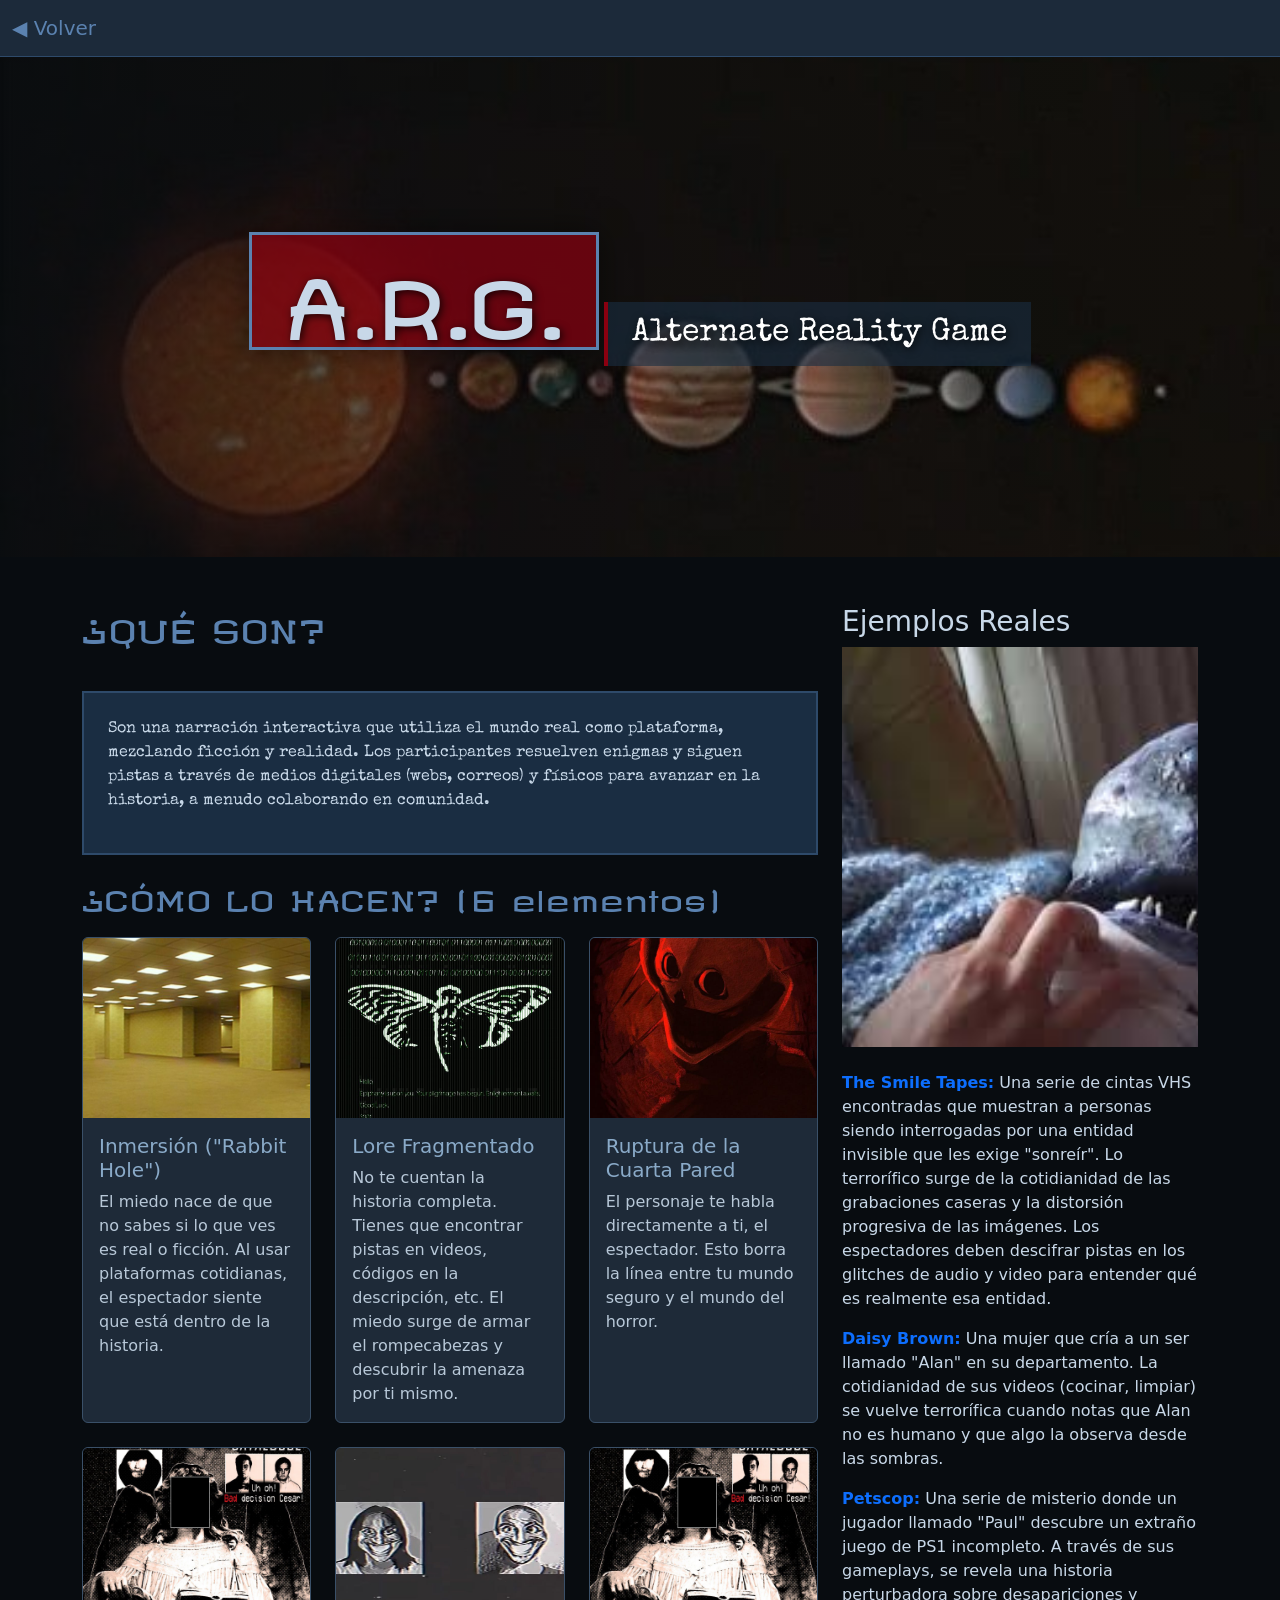
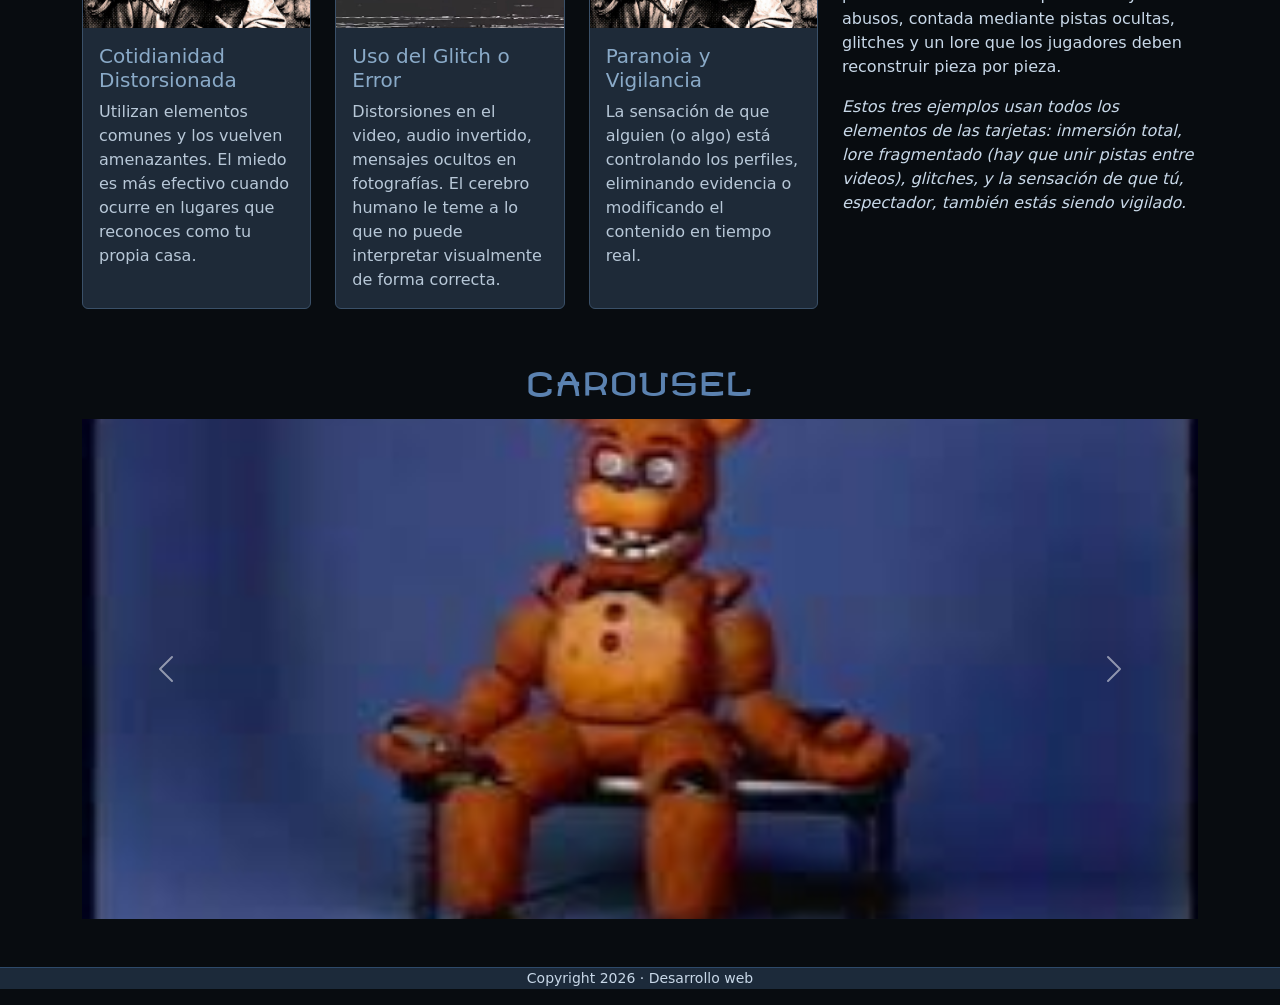
==== pages/arg.html @ 83c11505 "sdfJVKBHVK" ====
<!DOCTYPE html>
<html lang="es">

<head>
    <meta charset="UTF-8">
    <meta name="viewport" content="width=device-width, initial-scale=1.0">
    <title>PaginaExpliacativa</title>

    <!-- Google Fonts (las mismas) -->
    <link rel="preconnect" href="https://fonts.googleapis.com">
    <link rel="preconnect" href="https://fonts.gstatic.com" crossorigin>
    <link
        href="https://fonts.googleapis.com/css2?family=Libre+Barcode+39+Extended&family=Revalia&family=Special+Elite&display=swap"
        rel="stylesheet">

    <!-- Bootstrap -->
    <link href="https://cdn.jsdelivr.net/npm/bootstrap@5.3.8/dist/css/bootstrap.min.css" rel="stylesheet">

    <!-- TU CSS ORIGINAL (unificado) -->
    <link rel="stylesheet" href="../../static/css/styles.css">

    <style>
        /* ====================================================================
           AJUSTES ADICIONALES SOLO PARA TAMAÑO DE TARJETAS Y RESPONSIVIDAD
           ==================================================================== */
        @media (max-width: 768px) {
            #mainCarousel .carousel-item img {
                height: 350px !important;
            }
        }

        @media (max-width: 576px) {
            #mainCarousel .carousel-item img {
                height: 250px !important;
            }
        }

        /* Altura fija para las cards y su contenido */
        .card {
            height: 100%;
            display: flex;
            flex-direction: column;
        }

        .card-body {
            flex: 1;
            display: flex;
            flex-direction: column;
        }

        .card-text {
            flex: 1;
            margin-bottom: 1rem;
        }

        /* Para que las imágenes tengan todas la misma altura */
        .card-img-top {
            height: 180px;
            object-fit: cover;
            width: 100%;
        }

        /* Ajuste para móviles muy pequeños */
        @media (max-width: 576px) {
            .hero h1 {
                font-size: 2.5rem;
            }

            .btn-cta {
                font-size: 1.2rem;
                padding: 0.8rem 2rem;
            }
        }

        /* ====================================================================
           NUEVOS ESTILOS PARA EL HERO (texto sobre imagen a ancho completo)
           ==================================================================== */
        .hero-fullwidth {
            position: relative;
            width: 100%;
            height: 500px;
            /* Altura fija para el hero */
            overflow: hidden;
            margin-bottom: 2rem;
        }

        .hero-fullwidth img {
            position: absolute;
            top: 0;
            left: 0;
            width: 100%;
            height: 100%;
            object-fit: cover;
            /* La imagen cubre todo el espacio sin deformarse */
            z-index: 1;
        }

        .hero-overlay {
            position: absolute;
            top: 0;
            left: 0;
            width: 100%;
            height: 100%;
            background: linear-gradient(to right, rgba(8, 12, 16, 0.8) 0%, rgba(8, 12, 16, 0.4) 50%, rgba(8, 12, 16, 0.2) 100%);
            z-index: 2;
        }

        .hero-content {
            position: absolute;
            top: 50%;
            left: 50%;
            transform: translate(-50%, -50%);
            z-index: 3;
            text-align: center;
            width: 80%;
            max-width: 800px;
            color: white;
            text-shadow: 2px 2px 8px rgba(0, 0, 0, 0.8);
        }

        .hero-content h1 {
            font-family: 'Revalia', sans-serif;
            font-size: 5rem;
            color: var(--color6);
            background-color: rgba(139, 0, 16, 0.7);
            display: inline-block;
            padding: 0.5rem 2rem;
            margin-bottom: 1rem;
            border: 3px solid var(--color2);
            box-shadow: 0 0 30px rgba(0, 0, 0, 0.5);
        }

        .hero-content p {
            font-family: 'Special Elite', cursive;
            font-size: 2rem;
            background-color: rgba(26, 45, 66, 0.6);
            display: inline-block;
            padding: 0.5rem 1.5rem;
            border-left: 4px solid var(--color1);
        }

        @media (max-width: 768px) {
            .hero-fullwidth {
                height: 400px;
            }

            .hero-content h1 {
                font-size: 3.5rem;
            }

            .hero-content p {
                font-size: 1.5rem;
            }
        }

        @media (max-width: 576px) {
            .hero-fullwidth {
                height: 300px;
            }

            .hero-content h1 {
                font-size: 2.5rem;
                padding: 0.3rem 1rem;
            }

            .hero-content p {
                font-size: 1.2rem;
            }
        }
    </style>
</head>

<body>

    <!-- ── NAVBAR (INTACTO, NO MODIFICADO) ───────────────────── -->
    <nav class="navbar navbar-expand-lg">
        <div class="container-fluid">
            <a class="navbar-brand" href="../index.html">◀ Volver</a>
            <!-- Nota: mantienes tu navbar original sin cambios -->
        </div>
    </nav>

    <!-- ── NUEVO HERO: TEXTO SOBRE IMAGEN A ANCHO COMPLETO ───────── -->
    <div class="hero-fullwidth">
        <img src="../static/images/gemini.jpg" alt="hero">
        <div class="hero-overlay"></div>
        <div class="hero-content">
            <h1>A.R.G.</h1>
            <p class="special-text">Alternate Reality Game</p>
        </div>
    </div>

    <!-- ── FOLD (separador visual) ───────────────────────────────── -->
    <div class="fold"></div>

    <!-- ── MAIN CONTENT + SIDEBAR ───────────────────────────────── -->
    <div class="container my-5">
        <div class="row">
            <!-- CONTENIDO PRINCIPAL -->
            <div class="col-lg-8">
                <!-- page title -->
                <h2 class="rel-text" style="color: var(--color2);">¿QUÉ SON?</h2>

                <!-- TEXTO EXPLICATIVO -->
                <div class="mt-5 p-4 mb-4" style="background-color: var(--color5); border: 2px solid var(--color4);">
                    <p class="special-text">
                        Son una narración interactiva que utiliza el mundo real como plataforma, mezclando ficción y
                        realidad. Los participantes
                        resuelven enigmas y siguen pistas a través de medios digitales (webs, correos) y físicos
                        para avanzar en la historia, a menudo colaborando en comunidad.
                    </p>
                </div>

                <h3 class="rel-text mb-4" style="color: var(--color2);">¿CÓMO LO HACEN? (6 elementos)</h3>

                <!-- TARJETAS - 6 elementos con igual altura y responsivas -->
                <div class="row g-4">
                    <!-- carta 1: Inmersión -->
                    <div class="col-md-6 col-lg-4">
                        <div class="card">
                            <img src="../static/images/back.jpg" class="card-img-top" alt="Inmersión">
                            <div class="card-body">
                                <h5 class="card-title">Inmersión ("Rabbit Hole")</h5>
                                <p class="card-text">El miedo nace de que no sabes si lo que ves es real o ficción. Al
                                    usar plataformas cotidianas, el espectador siente que está dentro de la historia.
                                </p>
                            </div>
                        </div>
                    </div>
                    <!-- carta 2: Lore Fragmentado -->
                    <div class="col-md-6 col-lg-4">
                        <div class="card">
                            <img src="../static/images/cicada.jfif" class="card-img-top" alt="Lore Fragmentado">
                            <div class="card-body">
                                <h5 class="card-title">Lore Fragmentado</h5>
                                <p class="card-text">No te cuentan la historia completa. Tienes que encontrar pistas en
                                    videos, códigos en la descripción, etc. El miedo surge de armar el rompecabezas y
                                    descubrir la amenaza por ti mismo.</p>
                            </div>
                        </div>
                    </div>
                    <!-- carta 3: Ruptura Cuarta Pared -->
                    <div class="col-md-6 col-lg-4">
                        <div class="card">
                            <img src="../static/images/boiled.jpg" class="card-img-top" alt="Cuarta Pared">
                            <div class="card-body">
                                <h5 class="card-title">Ruptura de la Cuarta Pared</h5>
                                <p class="card-text">El personaje te habla directamente a ti, el espectador. Esto borra
                                    la línea entre tu mundo seguro y el mundo del horror.</p>
                            </div>
                        </div>
                    </div>
                    <!-- carta 4: Cotidianidad Distorsionada -->
                    <div class="col-md-6 col-lg-4">
                        <div class="card">
                            <img src="../static/images/mandela.jpg" class="card-img-top" alt="Cotidianidad">
                            <div class="card-body">
                                <h5 class="card-title">Cotidianidad Distorsionada</h5>
                                <p class="card-text">Utilizan elementos comunes y los vuelven amenazantes. El miedo es
                                    más efectivo cuando ocurre en lugares que reconoces como tu propia casa.</p>
                            </div>
                        </div>
                    </div>
                    <!-- carta 5: Glitch / Error -->
                    <div class="col-md-6 col-lg-4">
                        <div class="card">
                            <img src="../static/images/smile.jpg" class="card-img-top" alt="Glitch">
                            <div class="card-body">
                                <h5 class="card-title">Uso del Glitch o Error</h5>
                                <p class="card-text">Distorsiones en el video, audio invertido, mensajes ocultos en
                                    fotografías. El cerebro humano le teme a lo que no puede interpretar visualmente de
                                    forma correcta.</p>
                            </div>
                        </div>
                    </div>
                    <!-- carta 6: Paranoia y Vigilancia -->
                    <div class="col-md-6 col-lg-4">
                        <div class="card">
                            <img src="../static/images/mandela.jpg" class="card-img-top" alt="Paranoia">
                            <div class="card-body">
                                <h5 class="card-title">Paranoia y Vigilancia</h5>
                                <p class="card-text">La sensación de que alguien (o algo) está controlando los perfiles,
                                    eliminando evidencia o modificando el contenido en tiempo real.</p>
                            </div>
                        </div>
                    </div>
                </div>
            </div>

            <!-- SIDEBAR (con ejemplos reales de ARGs) -->
            <div class="col-lg-4 mt-5 mt-lg-0">
                <div class="sidebar">
                    <h3>Ejemplos Reales</h3>
                    <!-- SLIDER (mini carrusel) -->
                    <div id="sidebarSlider" class="carousel slide" data-bs-ride="carousel">
                        <div class="carousel-inner">
                            <div class="carousel-item active">
                                <img src="../static/images/alan.jfif" class="d-block w-100" alt="Daisy_brown">
                            </div>
                            <div class="carousel-item">
                                <img src="../static/images/him.jpg" class="d-block w-100" alt="YouKnowHim_smile">
                            </div>
                            <div class="carousel-item">
                                <img src="../static/images/petsc.jfif" class="d-block w-100" alt="Petscop">
                            </div>
                        </div>
                    </div>

                    <!-- TEXTO DEL SIDEBAR (RELLENADO con ejemplos reales) -->
                    <div class="mt-4">
                        <p><strong class="text-primary">The Smile Tapes:</strong> Una serie de cintas VHS encontradas
                            que
                            muestran a personas siendo interrogadas por una entidad invisible que les exige "sonreír".
                            Lo terrorífico surge de la cotidianidad de las grabaciones caseras y la distorsión
                            progresiva de las imágenes. Los espectadores deben descifrar pistas en los glitches de audio
                            y video para entender qué es realmente esa entidad.</p>

                        <p><strong class="text-primary">Daisy Brown:</strong> Una mujer que cría a un ser llamado "Alan"
                            en su departamento. La cotidianidad de sus videos (cocinar, limpiar) se vuelve terrorífica
                            cuando notas que Alan no es humano y que algo la observa desde las sombras.</p>

                        <p><strong class="text-primary">Petscop:</strong> Una serie de misterio donde un jugador llamado
                            "Paul" descubre un
                            extraño juego de PS1 incompleto. A través de sus gameplays, se revela una historia
                            perturbadora sobre desapariciones y abusos, contada mediante pistas ocultas, glitches y un
                            lore que los jugadores deben reconstruir pieza por pieza.</p>

                        <p><em>Estos tres ejemplos usan todos los elementos de las tarjetas: inmersión total, lore
                                fragmentado (hay que unir pistas entre videos), glitches, y la sensación de que tú,
                                espectador, también estás siendo vigilado.</em></p>
                    </div>
                </div>
            </div>
        </div>
    </div>

    <div class="container my-5">
        <h2 class="rel-text text-center mb-4" style="color: var(--color2);">CAROUSEL</h2>
        <div id="mainCarousel" class="carousel slide carousel-fade" data-bs-ride="carousel">
            <div class="carousel-inner">
                <div class="carousel-item active">
                    <img src="../static/images/fredy.jfif" class="d-block w-100" alt="carrusel1"
                        style="height: 500px; object-fit: cover;">
                </div>
                <div class="carousel-item">
                    <img src="../static/images/people.jfif" class="d-block w-100" alt="carrusel2"
                        style="height: 500px; object-fit: cover;">
                </div>
                <div class="carousel-item">
                    <img src="../static/images/vita.jfif" class="d-block w-100" alt="carrusel3"
                        style="height: 500px; object-fit: cover;">
                </div>
            </div>
            <button class="carousel-control-prev" type="button" data-bs-target="#mainCarousel" data-bs-slide="prev">
                <span class="carousel-control-prev-icon" aria-hidden="true"></span>
                <span class="visually-hidden">Anterior</span>
            </button>
            <button class="carousel-control-next" type="button" data-bs-target="#mainCarousel" data-bs-slide="next">
                <span class="carousel-control-next-icon" aria-hidden="true"></span>
                <span class="visually-hidden">Siguiente</span>
            </button>
        </div>
    </div>

    <footer>
        <div class="text-center">
            <p class="small">Copyright 2026 · Desarrollo web</p>
        </div>
    </footer>

    <!-- Bootstrap JS -->
    <script src="https://cdn.jsdelivr.net/npm/bootstrap@5.3.8/dist/js/bootstrap.bundle.min.js"></script>
</body>

</html>
---- static/css/styles.css ----
/* ====================================================================
   GEMINI HOME ENTERTAINMENT — ESTILOS PRINCIPALES
   ==================================================================== */

/* ── VARIABLES GLOBALES ────────────────────────────────── */
:root {
    --color1: #8b0010;        /* rojo sangre */
    --color2: #5b82b0;        /* azul acero */
    --color3: #080c10;        /* negro azulado */
    --color4: #2e4a6a;        /* azul pizarra */
    --color5: #1a2d42;        /* azul marino */
    --color6: #c8d8e8;        /* azul hielo */
    --iris-orange: #c85a00;   
    --iris-dark: #7a3200;     
}

/* ── BASE ───────────────────────────────────────────────── */
html, body {
    background-color: #080c10 !important;
    margin: 0;
    min-height: 100vh;
    color: var(--color6);
}

/* ── TIPOGRAFÍA ─────────────────────────────────────────── */
.barra-text {
    font-family: "Libre Barcode 39 Extended", system-ui;
    color: #8b0010;
    font-size: 1.2rem;
}

.special-text {
    font-family: "Special Elite", system-ui;
}

.rel-text {
    font-family: "Revalia", sans-serif;
    letter-spacing: 0.05em;
}

/* ── NAVBAR ─────────────────────────────────────────────── */
.navbar {
    background-color: #1c2a3a;
    border-bottom: 1px solid #2e4a6a;
}

.navbar-brand {
    color: var(--color2) !important;
}

.nav-link {
    color: var(--color6) !important;
    transition: color 0.3s;
}

.nav-link:hover {
    color: var(--color2) !important;
}

.nav-link:last-child {
    color: var(--color1) !important;
}

/* ── HEADER ─────────────────────────────────────────────── */
header {
    position: relative;
    overflow: hidden;
    min-height: 340px;
    background-color: var(--color3);
}

header::after {
    content: '';
    position: absolute;
    inset: 0;
    background: linear-gradient(to right,
            transparent 0%,
            transparent 45%,
            rgba(5, 5, 10, 0.82) 100%);
    pointer-events: none;
    z-index: 1;
}

.header-content {
    position: relative;
    z-index: 2;
}

.header-content h1 {
    color: var(--color6);
    background-color: var(--color1);
    display: inline-block;
    padding: 0 15px;
    margin-bottom: 10px;
}

.header-content span {
    color: var(--color2);
    background-color: rgba(8, 12, 16, 0.7);
    display: inline-block;
    padding: 5px 10px;
}

/* ── OJO ────────────────────────────────────────────────── */
.iris-container {
    position: absolute;
    top: 50%;
    right: 30px;
    transform: translateY(-50%);
    width: 500px;
    height: 500px;
    z-index: 0;
    pointer-events: none;
}

.iris-outer-ring {
    position: absolute;
    inset: 0;
    border-radius: 50%;
    background: radial-gradient(circle at 38% 32%,
            #ffcc44 0%, #ff7a00 18%, #d44000 42%, 
            #7a2200 70%, #3a0e00 88%, #1a0400 100%);
    box-shadow: 0 0 0 5px var(--iris-orange),
                0 0 50px rgba(210, 80, 0, 0.45),
                0 0 100px rgba(180, 60, 0, 0.2);
}

.iris-sclera {
    position: absolute;
    inset: 16%;
    border-radius: 50%;
    background: radial-gradient(circle at center,
            #0a0500 0%, #020100 60%, #000000 100%);
}

.iris-ball {
    position: absolute;
    width: 46%;
    height: 46%;
    border-radius: 50%;
    top: 50%;
    left: 50%;
    transform: translate(-50%, -50%);
    z-index: 2;
    transition: transform 0.07s ease-out;
    background: radial-gradient(circle at 35% 32%,
            #ffe066 0%, #ffaa22 22%, #e06000 50%, 
            #aa3800 78%, #5a1800 100%);
    box-shadow: 0 0 0 3px rgba(100, 40, 0, 0.5),
                0 0 20px rgba(230, 100, 0, 0.5),
                0 0 45px rgba(200, 70, 0, 0.25);
}

.iris-vignette {
    position: absolute;
    inset: 0;
    border-radius: 50%;
    background: linear-gradient(to right,
            rgba(0, 0, 0, 0.92) 0%,
            rgba(0, 0, 0, 0.55) 28%,
            rgba(0, 0, 0, 0.15) 58%,
            transparent 100%);
    z-index: 3;
    pointer-events: none;
}

/* ── TARJETAS ───────────────────────────────────────────── */
.card {
    background-color: #1e2a38 !important;
    border: 1px solid #3a5068 !important;
}

.card-title {
    color: #8aaac8 !important;
}

.card-text {
    color: #b8c8d8 !important;
}

.card-img-top {
    height: 200px;
    object-fit: cover;
}

/* ── SLIDESHOW ──────────────────────────────────────────── */
.card-slideshow {
    background-color: #1e2a38;
}

.slideshow-wrap {
    position: relative;
    overflow: hidden;
    height: 200px;
}

.slideshow-wrap img {
    position: absolute;
    inset: 0;
    width: 100%;
    height: 100%;
    object-fit: cover;
    opacity: 0;
    transition: none;  /* Sin transición suave */
}

.slideshow-wrap img.slide-active {
    opacity: 1;
}

/* ── TÍTULO DEL HEADER (FLASHES) ───────────────────────── */
#headerTitle {
    transition: all 0.2s ease;
    display: inline-block;
}

#headerTitle.flash-mode {
    color: #ffffff !important;
    background-color: #8b0010 !important;
    font-family: "Libre Barcode 39 Extended", system-ui !important;
    font-size: 2.2rem !important;
    letter-spacing: 4px !important;
    text-transform: uppercase !important;
    text-shadow: 0 0 15px rgba(255, 255, 255, 0.7) !important;
    transform: scale(1.05);
    border: 2px solid #ffffff;
    padding-left: 15px !important;
    padding-right: 15px !important;
}

@keyframes headerFlashPanic {
    0% { opacity: 1; }
    50% { opacity: 0.2; }
    100% { opacity: 1; }
}

#headerTitle.panic-flash {
    animation: headerFlashPanic 0.1s infinite !important;
    color: #000000 !important;
    background-color: #ffffff !important;
    border-color: #8b0010 !important;
}

/* ── SECCIONES ESPECIALES ──────────────────────────────── */
.cabañas-section, .juego-section {
    background-color: #2a1f18;
    border-top: 1px solid #7a5a3a;
    border-bottom: 1px solid #7a5a3a;
}

.cabañas-section h4, .juego-section h4 {
    color: #c8a878;
}

.cabañas-section p, .juego-section p {
    color: #c0b09a;
}

/* ── CARRUSEL BOOTSTRAP ─────────────────────────────────── */
.carousel-item img {
    height: 400px;
    object-fit: cover;
}

/* ── VIDEO ──────────────────────────────────────────────── */
video {
    border-radius: 15px;
    box-shadow: 0 8px 25px rgba(0, 0, 0, 0.3);
}

/* ── FOOTER ─────────────────────────────────────────────── */
footer {
    background-color: #1c2a3a;
    border-top: 1px solid #2e4a6a;
}

footer p {
    font-size: 0.8rem;
    color: #c8d8e8;
}

footer a {
    color: var(--color2);
    text-decoration: none;
}

footer a:hover {
    text-decoration: underline;
}
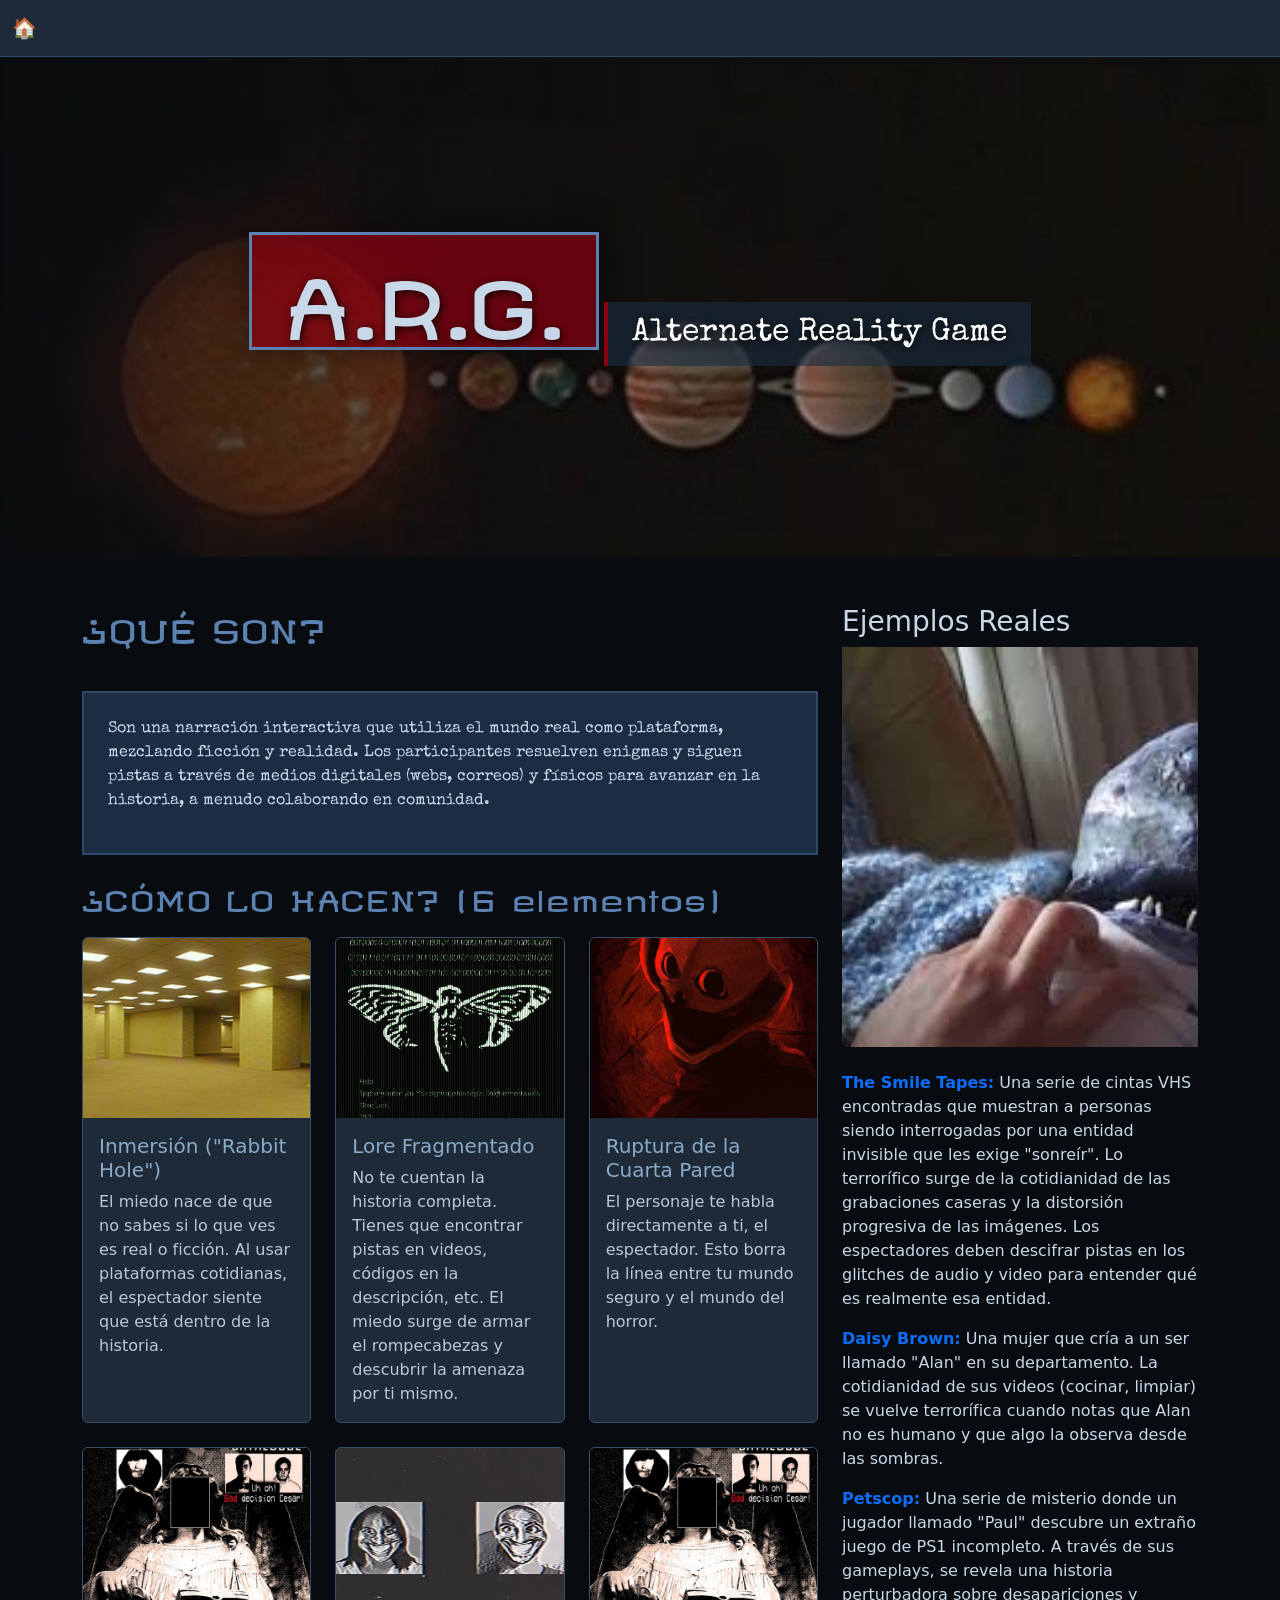
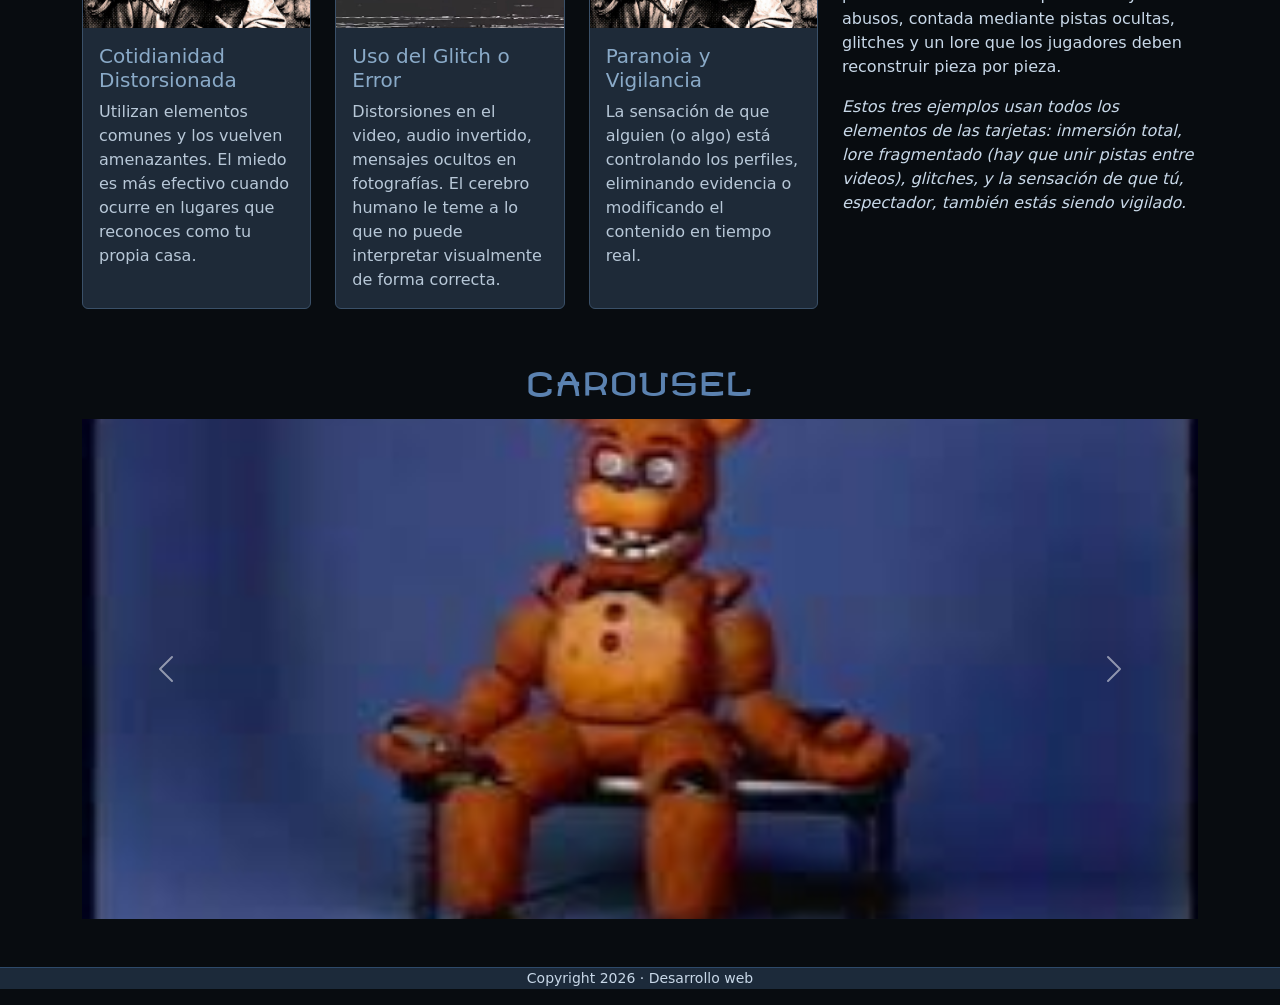
==== commit eb8f4d76: "fzbgfn" ====
--- a/pages/arg.html
+++ b/pages/arg.html
@@ -175,7 +175,7 @@
     <!-- ── NAVBAR (INTACTO, NO MODIFICADO) ───────────────────── -->
     <nav class="navbar navbar-expand-lg">
         <div class="container-fluid">
-            <a class="navbar-brand" href="../index.html">◀ Volver</a>
+            <a class="navbar-brand" href="../index.html">🏠︎</a>
             <!-- Nota: mantienes tu navbar original sin cambios -->
         </div>
     </nav>
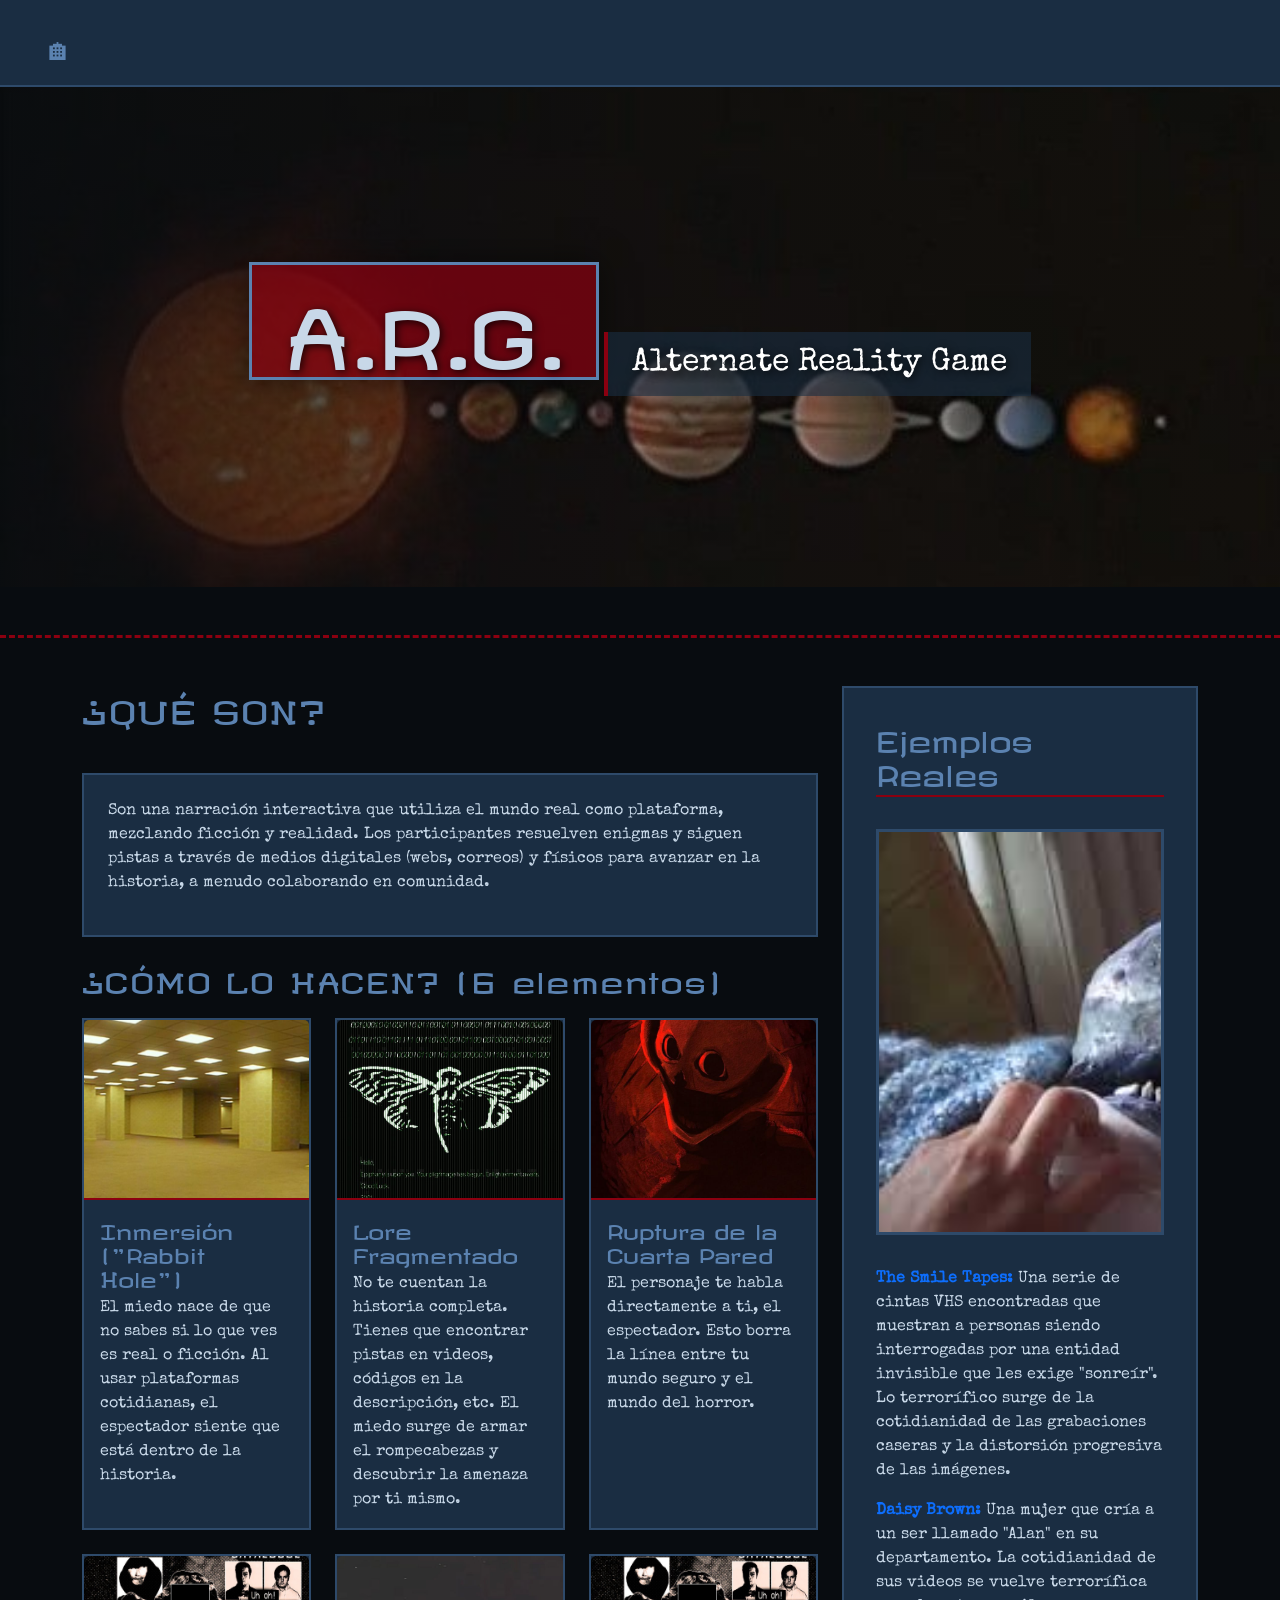
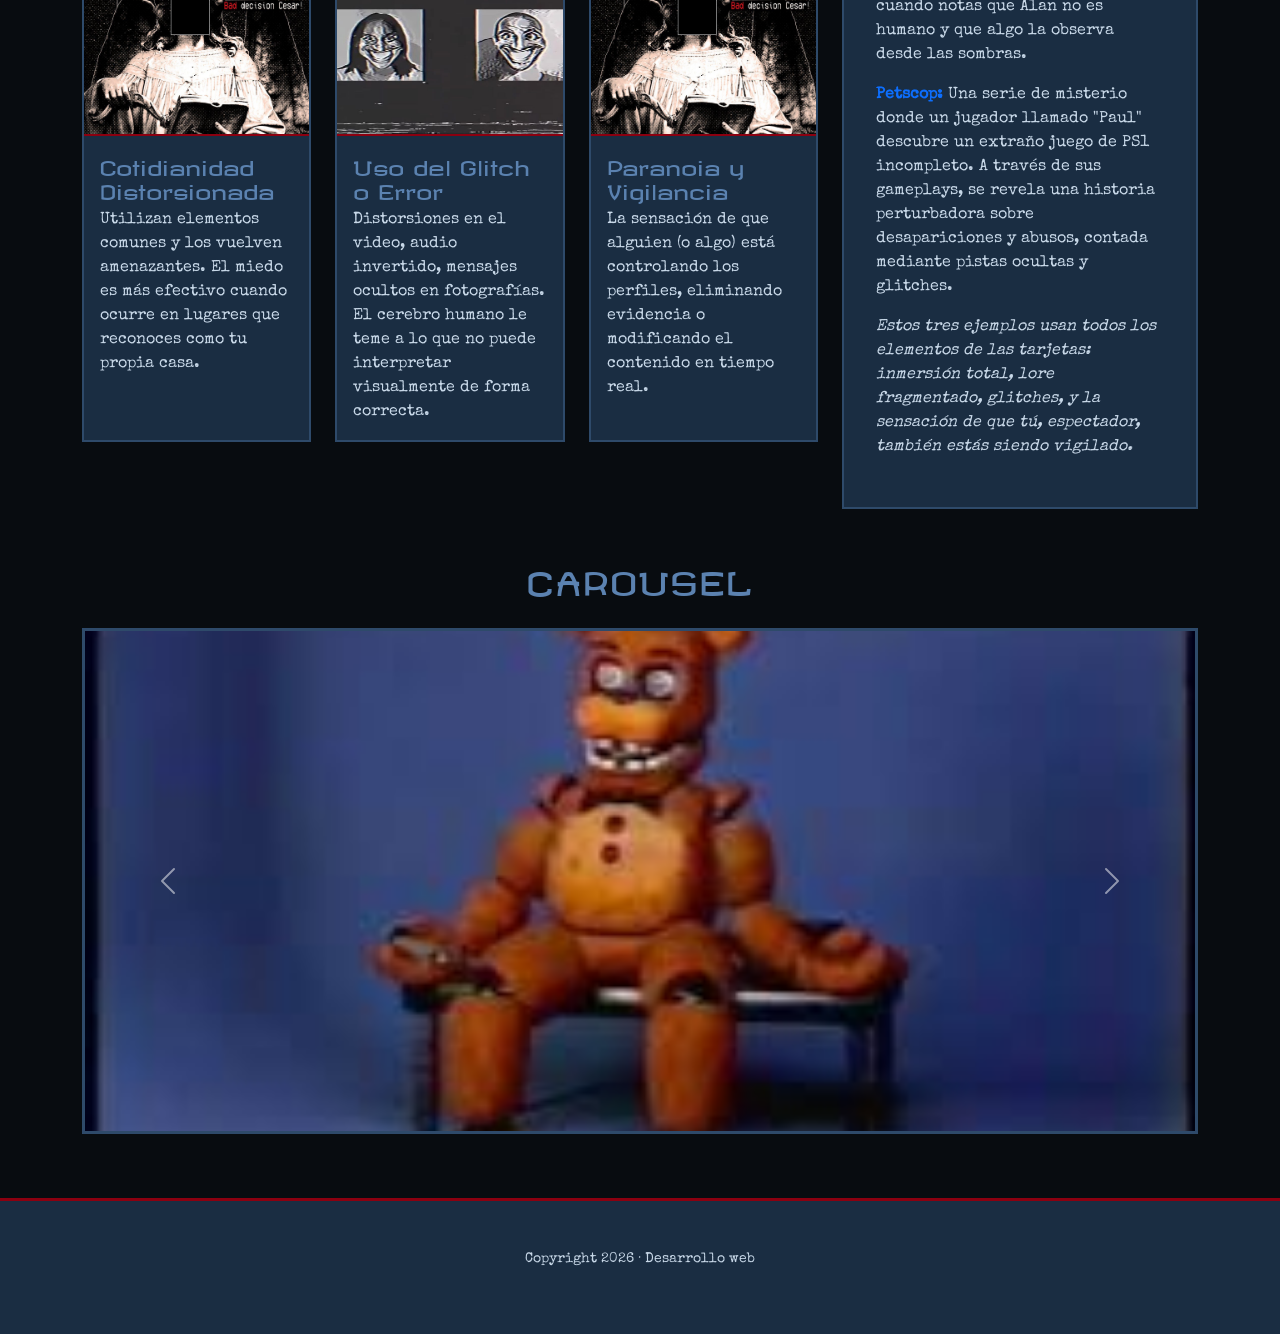
==== commit 8e224abc: "xhxm hg" ====
--- a/pages/arg.html
+++ b/pages/arg.html
@@ -6,80 +6,112 @@
     <meta name="viewport" content="width=device-width, initial-scale=1.0">
     <title>PaginaExpliacativa</title>
 
-    <!-- Google Fonts (las mismas) -->
+    <!-- Google Fonts -->
     <link rel="preconnect" href="https://fonts.googleapis.com">
     <link rel="preconnect" href="https://fonts.gstatic.com" crossorigin>
     <link
         href="https://fonts.googleapis.com/css2?family=Libre+Barcode+39+Extended&family=Revalia&family=Special+Elite&display=swap"
         rel="stylesheet">
 
-    <!-- Bootstrap -->
+    <!-- Bootstrap CSS -->
     <link href="https://cdn.jsdelivr.net/npm/bootstrap@5.3.8/dist/css/bootstrap.min.css" rel="stylesheet">
-
-    <!-- TU CSS ORIGINAL (unificado) -->
-    <link rel="stylesheet" href="../../static/css/styles.css">
 
     <style>
         /* ====================================================================
-           AJUSTES ADICIONALES SOLO PARA TAMAÑO DE TARJETAS Y RESPONSIVIDAD
+           GEMINI HOME ENTERTAINMENT — ESTILOS PRINCIPALES (OPTIMIZADOS)
            ==================================================================== */
-        @media (max-width: 768px) {
-            #mainCarousel .carousel-item img {
-                height: 350px !important;
-            }
-        }
-
-        @media (max-width: 576px) {
-            #mainCarousel .carousel-item img {
-                height: 250px !important;
-            }
-        }
-
-        /* Altura fija para las cards y su contenido */
-        .card {
-            height: 100%;
-            display: flex;
-            flex-direction: column;
-        }
-
-        .card-body {
-            flex: 1;
-            display: flex;
-            flex-direction: column;
-        }
-
-        .card-text {
-            flex: 1;
-            margin-bottom: 1rem;
-        }
-
-        /* Para que las imágenes tengan todas la misma altura */
-        .card-img-top {
-            height: 180px;
-            object-fit: cover;
-            width: 100%;
-        }
-
-        /* Ajuste para móviles muy pequeños */
-        @media (max-width: 576px) {
-            .hero h1 {
-                font-size: 2.5rem;
-            }
-
-            .btn-cta {
-                font-size: 1.2rem;
-                padding: 0.8rem 2rem;
-            }
-        }
-
-        /* ====================================================================
-           NUEVOS ESTILOS PARA EL HERO (texto sobre imagen a ancho completo)
-           ==================================================================== */
+
+        /* ── VARIABLES GLOBALES ────────────────────────────────── */
+        :root {
+            --color1: #8b0010;
+            /* rojo sangre */
+            --color2: #5b82b0;
+            /* azul acero */
+            --color3: #080c10;
+            /* negro azulado */
+            --color4: #2e4a6a;
+            /* azul pizarra */
+            --color5: #1a2d42;
+            /* azul marino */
+            --color6: #c8d8e8;
+            /* azul hielo */
+            --iris-orange: #c85a00;
+            --iris-dark: #7a3200;
+        }
+
+        /* ── BASE ───────────────────────────────────────────────── */
+        html,
+        body {
+            background-color: var(--color3) !important;
+            margin: 0;
+            min-height: 100vh;
+            color: var(--color6);
+            font-family: 'Special Elite', system-ui;
+        }
+
+        /* ── TIPOGRAFÍA ─────────────────────────────────────────── */
+        .barra-text {
+            font-family: "Libre Barcode 39 Extended", system-ui;
+            color: var(--color1);
+            font-size: 1.2rem;
+        }
+
+        .special-text {
+            font-family: "Special Elite", system-ui;
+        }
+
+        .rel-text {
+            font-family: "Revalia", sans-serif;
+            letter-spacing: 0.05em;
+        }
+
+        /* ── NAVBAR ─────────────────────────────────────────────── */
+        .navbar {
+            background-color: var(--color5);
+            border-bottom: 2px solid var(--color4);
+            padding: 1rem 2rem;
+        }
+
+        .navbar-brand {
+            color: var(--color2) !important;
+            font-family: 'Revalia', sans-serif;
+            font-size: 1.8rem;
+        }
+
+        .nav-link {
+            color: var(--color6) !important;
+            font-family: 'Special Elite', cursive;
+            transition: color 0.3s;
+        }
+
+        .nav-link:hover {
+            color: var(--color2) !important;
+        }
+
+        .nav-link:last-child {
+            color: var(--color1) !important;
+        }
+
+        /* ── DROPDOWN (por si acaso) ─────────────────────────────── */
+        .dropdown-menu {
+            background-color: var(--color5);
+            border: 1px solid var(--color4);
+        }
+
+        .dropdown-item {
+            color: var(--color6);
+        }
+
+        .dropdown-item:hover {
+            background-color: var(--color4);
+            color: white;
+        }
+
+        /* ── HERO (texto sobre imagen a ancho completo) ──────────── */
         .hero-fullwidth {
             position: relative;
             width: 100%;
             height: 500px;
-            /* Altura fija para el hero */
             overflow: hidden;
             margin-bottom: 2rem;
         }
@@ -91,7 +123,6 @@
             width: 100%;
             height: 100%;
             object-fit: cover;
-            /* La imagen cubre todo el espacio sin deformarse */
             z-index: 1;
         }
 
@@ -139,6 +170,113 @@
             border-left: 4px solid var(--color1);
         }
 
+        /* ── FOLD (separador visual) ────────────────────────────── */
+        .fold {
+            border-top: 3px dashed var(--color1);
+            margin: 3rem 0;
+        }
+
+        /* ── TARJETAS (CARDS) ───────────────────────────────────── */
+        .card {
+            background-color: var(--color5) !important;
+            border: 2px solid var(--color4) !important;
+            border-radius: 0;
+            height: 100%;
+            display: flex;
+            flex-direction: column;
+        }
+
+        .card-body {
+            flex: 1;
+            display: flex;
+            flex-direction: column;
+        }
+
+        .card-title {
+            color: var(--color2) !important;
+            font-family: 'Revalia', sans-serif;
+        }
+
+        .card-text {
+            color: var(--color6) !important;
+            flex: 1;
+            margin-bottom: 1rem;
+        }
+
+        .card-img-top {
+            height: 180px;
+            object-fit: cover;
+            width: 100%;
+            border-bottom: 2px solid var(--color1);
+        }
+
+        /* ── SIDEBAR ────────────────────────────────────────────── */
+        .sidebar {
+            background-color: var(--color5);
+            padding: 2rem;
+            border: 2px solid var(--color4);
+        }
+
+        .sidebar h3 {
+            color: var(--color2);
+            font-family: 'Revalia', sans-serif;
+            border-bottom: 2px solid var(--color1);
+            padding-bottom: 0.5rem;
+        }
+
+        /* ── CARRUSELES ─────────────────────────────────────────── */
+        .carousel {
+            border: 3px solid var(--color4);
+            margin: 2rem 0;
+        }
+
+        .carousel-item img {
+            height: 400px;
+            object-fit: cover;
+        }
+
+        #mainCarousel .carousel-item img {
+            height: 500px;
+            object-fit: cover;
+        }
+
+        /* ── FOOTER ─────────────────────────────────────────────── */
+        footer {
+            background-color: var(--color5);
+            border-top: 3px solid var(--color1);
+            padding: 3rem 0;
+            margin-top: 4rem;
+        }
+
+        footer p {
+            font-size: 0.8rem;
+            color: var(--color6);
+        }
+
+        footer a {
+            color: var(--color2);
+            text-decoration: none;
+        }
+
+        footer a:hover {
+            text-decoration: underline;
+        }
+
+        /* ── HOVER STATE ────────────────────────────────────────── */
+        .hover-state-example {
+            background-color: var(--color4);
+            padding: 1rem;
+            border: 2px solid var(--color1);
+            transition: 0.3s;
+        }
+
+        .hover-state-example:hover {
+            background-color: var(--color1);
+            color: white;
+            transform: scale(1.02);
+        }
+
+        /* ── RESPONSIVE ─────────────────────────────────────────── */
         @media (max-width: 768px) {
             .hero-fullwidth {
                 height: 400px;
@@ -151,6 +289,10 @@
             .hero-content p {
                 font-size: 1.5rem;
             }
+
+            #mainCarousel .carousel-item img {
+                height: 350px !important;
+            }
         }
 
         @media (max-width: 576px) {
@@ -166,21 +308,24 @@
             .hero-content p {
                 font-size: 1.2rem;
             }
+
+            #mainCarousel .carousel-item img {
+                height: 250px !important;
+            }
         }
     </style>
 </head>
 
 <body>
 
-    <!-- ── NAVBAR (INTACTO, NO MODIFICADO) ───────────────────── -->
+    <!-- ── NAVBAR ────────────────────────────────────────────── -->
     <nav class="navbar navbar-expand-lg">
         <div class="container-fluid">
             <a class="navbar-brand" href="../index.html">🏠︎</a>
-            <!-- Nota: mantienes tu navbar original sin cambios -->
         </div>
     </nav>
 
-    <!-- ── NUEVO HERO: TEXTO SOBRE IMAGEN A ANCHO COMPLETO ───────── -->
+    <!-- ── HERO ──────────────────────────────────────────────── -->
     <div class="hero-fullwidth">
         <img src="../static/images/gemini.jpg" alt="hero">
         <div class="hero-overlay"></div>
@@ -190,32 +335,28 @@
         </div>
     </div>
 
-    <!-- ── FOLD (separador visual) ───────────────────────────────── -->
+    <!-- ── FOLD ───────────────────────────────────────────────── -->
     <div class="fold"></div>
 
-    <!-- ── MAIN CONTENT + SIDEBAR ───────────────────────────────── -->
+    <!-- ── MAIN CONTENT + SIDEBAR ─────────────────────────────── -->
     <div class="container my-5">
         <div class="row">
             <!-- CONTENIDO PRINCIPAL -->
             <div class="col-lg-8">
-                <!-- page title -->
                 <h2 class="rel-text" style="color: var(--color2);">¿QUÉ SON?</h2>
 
-                <!-- TEXTO EXPLICATIVO -->
                 <div class="mt-5 p-4 mb-4" style="background-color: var(--color5); border: 2px solid var(--color4);">
                     <p class="special-text">
                         Son una narración interactiva que utiliza el mundo real como plataforma, mezclando ficción y
-                        realidad. Los participantes
-                        resuelven enigmas y siguen pistas a través de medios digitales (webs, correos) y físicos
-                        para avanzar en la historia, a menudo colaborando en comunidad.
+                        realidad. Los participantes resuelven enigmas y siguen pistas a través de medios digitales
+                        (webs, correos) y físicos para avanzar en la historia, a menudo colaborando en comunidad.
                     </p>
                 </div>
 
                 <h3 class="rel-text mb-4" style="color: var(--color2);">¿CÓMO LO HACEN? (6 elementos)</h3>
 
-                <!-- TARJETAS - 6 elementos con igual altura y responsivas -->
                 <div class="row g-4">
-                    <!-- carta 1: Inmersión -->
+                    <!-- Tarjetas (6 elementos) -->
                     <div class="col-md-6 col-lg-4">
                         <div class="card">
                             <img src="../static/images/back.jpg" class="card-img-top" alt="Inmersión">
@@ -227,7 +368,6 @@
                             </div>
                         </div>
                     </div>
-                    <!-- carta 2: Lore Fragmentado -->
                     <div class="col-md-6 col-lg-4">
                         <div class="card">
                             <img src="../static/images/cicada.jfif" class="card-img-top" alt="Lore Fragmentado">
@@ -239,7 +379,6 @@
                             </div>
                         </div>
                     </div>
-                    <!-- carta 3: Ruptura Cuarta Pared -->
                     <div class="col-md-6 col-lg-4">
                         <div class="card">
                             <img src="../static/images/boiled.jpg" class="card-img-top" alt="Cuarta Pared">
@@ -250,7 +389,6 @@
                             </div>
                         </div>
                     </div>
-                    <!-- carta 4: Cotidianidad Distorsionada -->
                     <div class="col-md-6 col-lg-4">
                         <div class="card">
                             <img src="../static/images/mandela.jpg" class="card-img-top" alt="Cotidianidad">
@@ -261,7 +399,6 @@
                             </div>
                         </div>
                     </div>
-                    <!-- carta 5: Glitch / Error -->
                     <div class="col-md-6 col-lg-4">
                         <div class="card">
                             <img src="../static/images/smile.jpg" class="card-img-top" alt="Glitch">
@@ -273,7 +410,6 @@
                             </div>
                         </div>
                     </div>
-                    <!-- carta 6: Paranoia y Vigilancia -->
                     <div class="col-md-6 col-lg-4">
                         <div class="card">
                             <img src="../static/images/mandela.jpg" class="card-img-top" alt="Paranoia">
@@ -287,11 +423,10 @@
                 </div>
             </div>
 
-            <!-- SIDEBAR (con ejemplos reales de ARGs) -->
+            <!-- SIDEBAR -->
             <div class="col-lg-4 mt-5 mt-lg-0">
                 <div class="sidebar">
                     <h3>Ejemplos Reales</h3>
-                    <!-- SLIDER (mini carrusel) -->
                     <div id="sidebarSlider" class="carousel slide" data-bs-ride="carousel">
                         <div class="carousel-inner">
                             <div class="carousel-item active">
@@ -306,49 +441,43 @@
                         </div>
                     </div>
 
-                    <!-- TEXTO DEL SIDEBAR (RELLENADO con ejemplos reales) -->
                     <div class="mt-4">
                         <p><strong class="text-primary">The Smile Tapes:</strong> Una serie de cintas VHS encontradas
-                            que
-                            muestran a personas siendo interrogadas por una entidad invisible que les exige "sonreír".
-                            Lo terrorífico surge de la cotidianidad de las grabaciones caseras y la distorsión
-                            progresiva de las imágenes. Los espectadores deben descifrar pistas en los glitches de audio
-                            y video para entender qué es realmente esa entidad.</p>
+                            que muestran a personas siendo interrogadas por una entidad invisible que les exige
+                            "sonreír". Lo terrorífico surge de la cotidianidad de las grabaciones caseras y la
+                            distorsión progresiva de las imágenes.</p>
 
                         <p><strong class="text-primary">Daisy Brown:</strong> Una mujer que cría a un ser llamado "Alan"
-                            en su departamento. La cotidianidad de sus videos (cocinar, limpiar) se vuelve terrorífica
-                            cuando notas que Alan no es humano y que algo la observa desde las sombras.</p>
+                            en su departamento. La cotidianidad de sus videos se vuelve terrorífica cuando notas que
+                            Alan no es humano y que algo la observa desde las sombras.</p>
 
                         <p><strong class="text-primary">Petscop:</strong> Una serie de misterio donde un jugador llamado
-                            "Paul" descubre un
-                            extraño juego de PS1 incompleto. A través de sus gameplays, se revela una historia
-                            perturbadora sobre desapariciones y abusos, contada mediante pistas ocultas, glitches y un
-                            lore que los jugadores deben reconstruir pieza por pieza.</p>
+                            "Paul" descubre un extraño juego de PS1 incompleto. A través de sus gameplays, se revela una
+                            historia perturbadora sobre desapariciones y abusos, contada mediante pistas ocultas y
+                            glitches.</p>
 
                         <p><em>Estos tres ejemplos usan todos los elementos de las tarjetas: inmersión total, lore
-                                fragmentado (hay que unir pistas entre videos), glitches, y la sensación de que tú,
-                                espectador, también estás siendo vigilado.</em></p>
+                                fragmentado, glitches, y la sensación de que tú, espectador, también estás siendo
+                                vigilado.</em></p>
                     </div>
                 </div>
             </div>
         </div>
     </div>
 
+    <!-- ── CARRUSEL PRINCIPAL ────────────────────────────────── -->
     <div class="container my-5">
         <h2 class="rel-text text-center mb-4" style="color: var(--color2);">CAROUSEL</h2>
         <div id="mainCarousel" class="carousel slide carousel-fade" data-bs-ride="carousel">
             <div class="carousel-inner">
                 <div class="carousel-item active">
-                    <img src="../static/images/fredy.jfif" class="d-block w-100" alt="carrusel1"
-                        style="height: 500px; object-fit: cover;">
+                    <img src="../static/images/fredy.jfif" class="d-block w-100" alt="carrusel1">
                 </div>
                 <div class="carousel-item">
-                    <img src="../static/images/people.jfif" class="d-block w-100" alt="carrusel2"
-                        style="height: 500px; object-fit: cover;">
+                    <img src="../static/images/people.jfif" class="d-block w-100" alt="carrusel2">
                 </div>
                 <div class="carousel-item">
-                    <img src="../static/images/vita.jfif" class="d-block w-100" alt="carrusel3"
-                        style="height: 500px; object-fit: cover;">
+                    <img src="../static/images/vita.jfif" class="d-block w-100" alt="carrusel3">
                 </div>
             </div>
             <button class="carousel-control-prev" type="button" data-bs-target="#mainCarousel" data-bs-slide="prev">
@@ -362,6 +491,7 @@
         </div>
     </div>
 
+    <!-- ── FOOTER ────────────────────────────────────────────── -->
     <footer>
         <div class="text-center">
             <p class="small">Copyright 2026 · Desarrollo web</p>
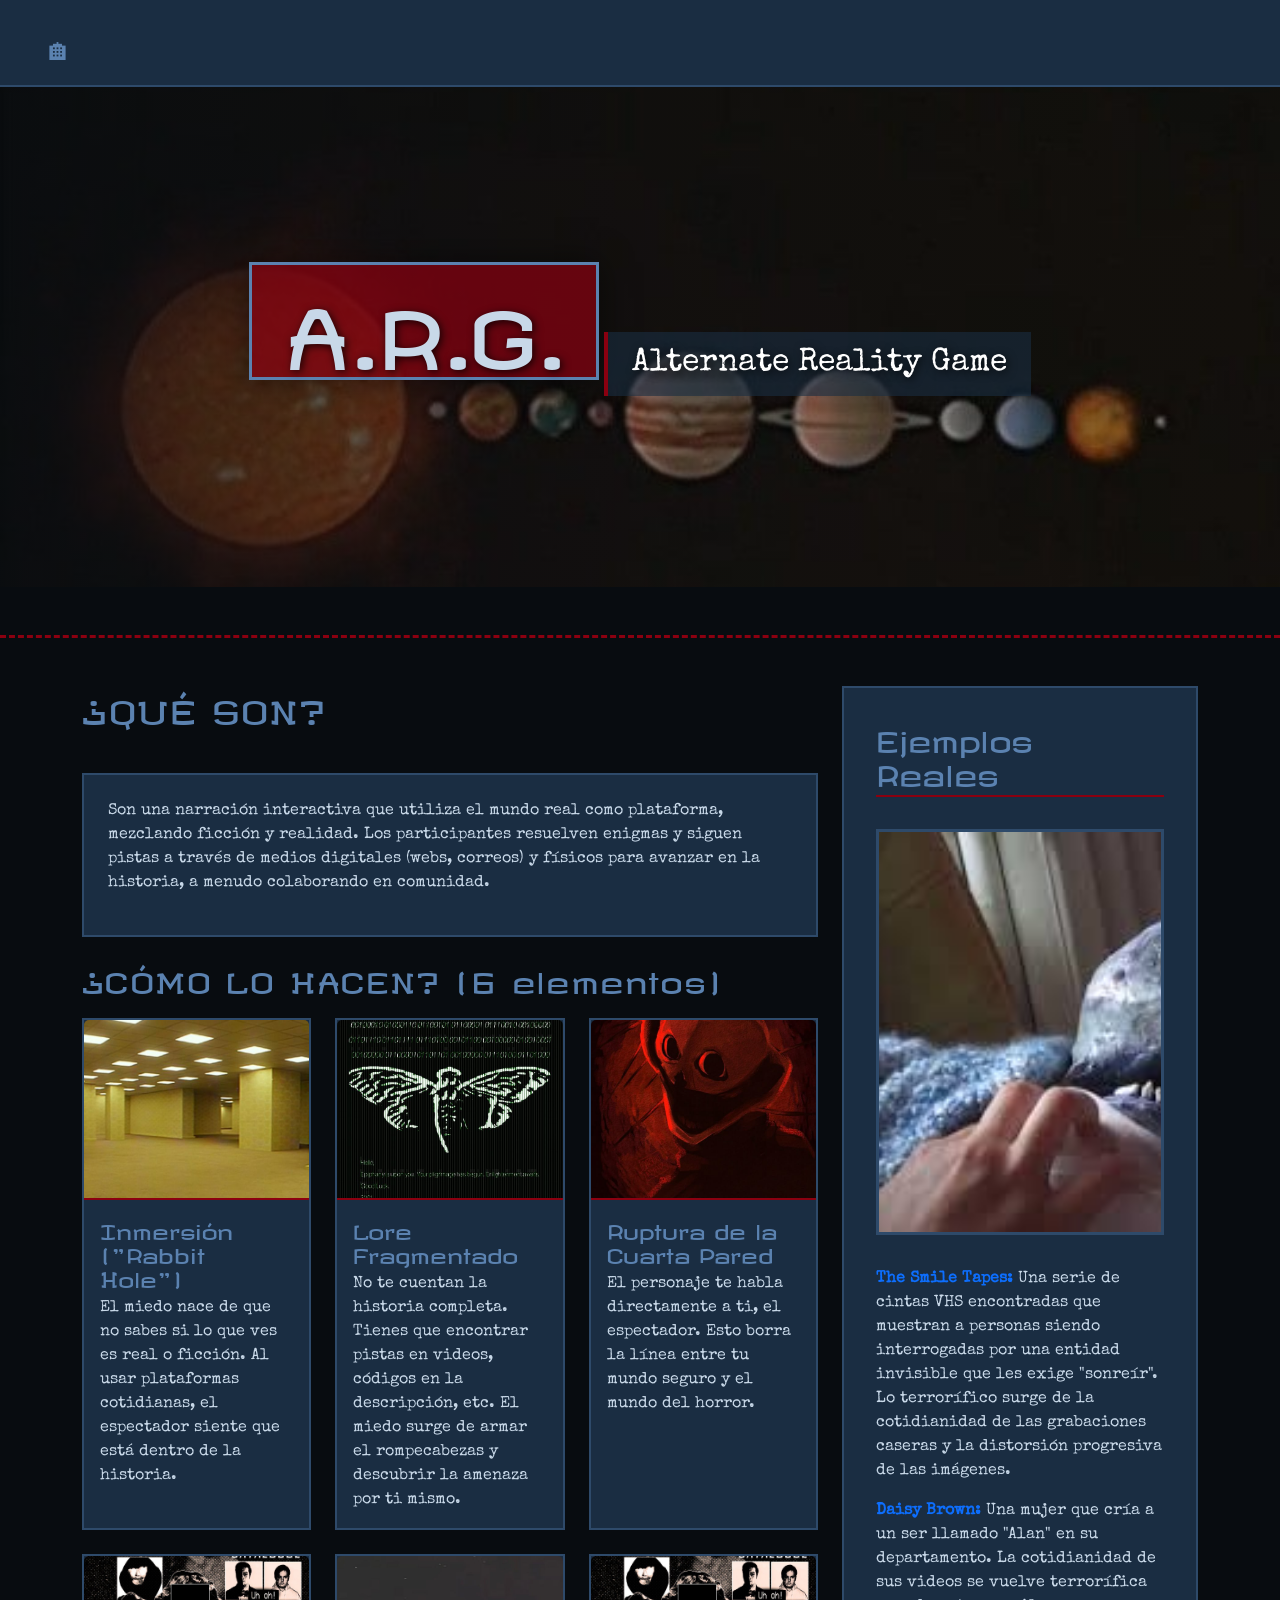
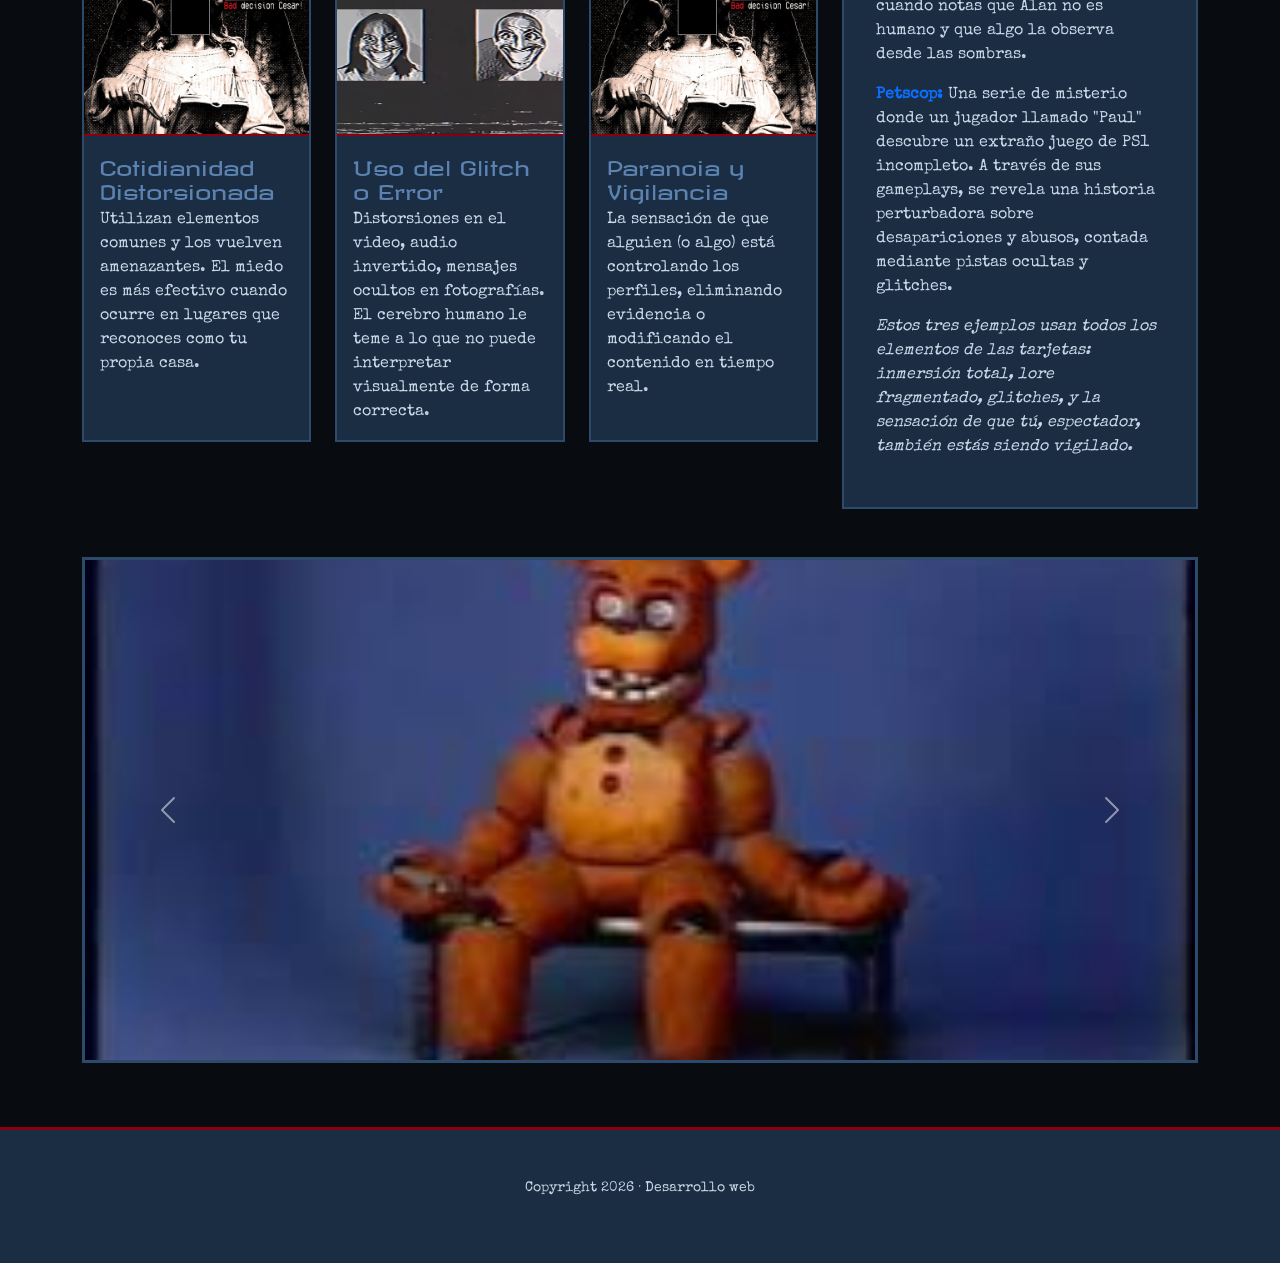
==== commit 37de5291: "hmjc," ====
--- a/pages/arg.html
+++ b/pages/arg.html
@@ -467,7 +467,6 @@
 
     <!-- ── CARRUSEL PRINCIPAL ────────────────────────────────── -->
     <div class="container my-5">
-        <h2 class="rel-text text-center mb-4" style="color: var(--color2);">CAROUSEL</h2>
         <div id="mainCarousel" class="carousel slide carousel-fade" data-bs-ride="carousel">
             <div class="carousel-inner">
                 <div class="carousel-item active">
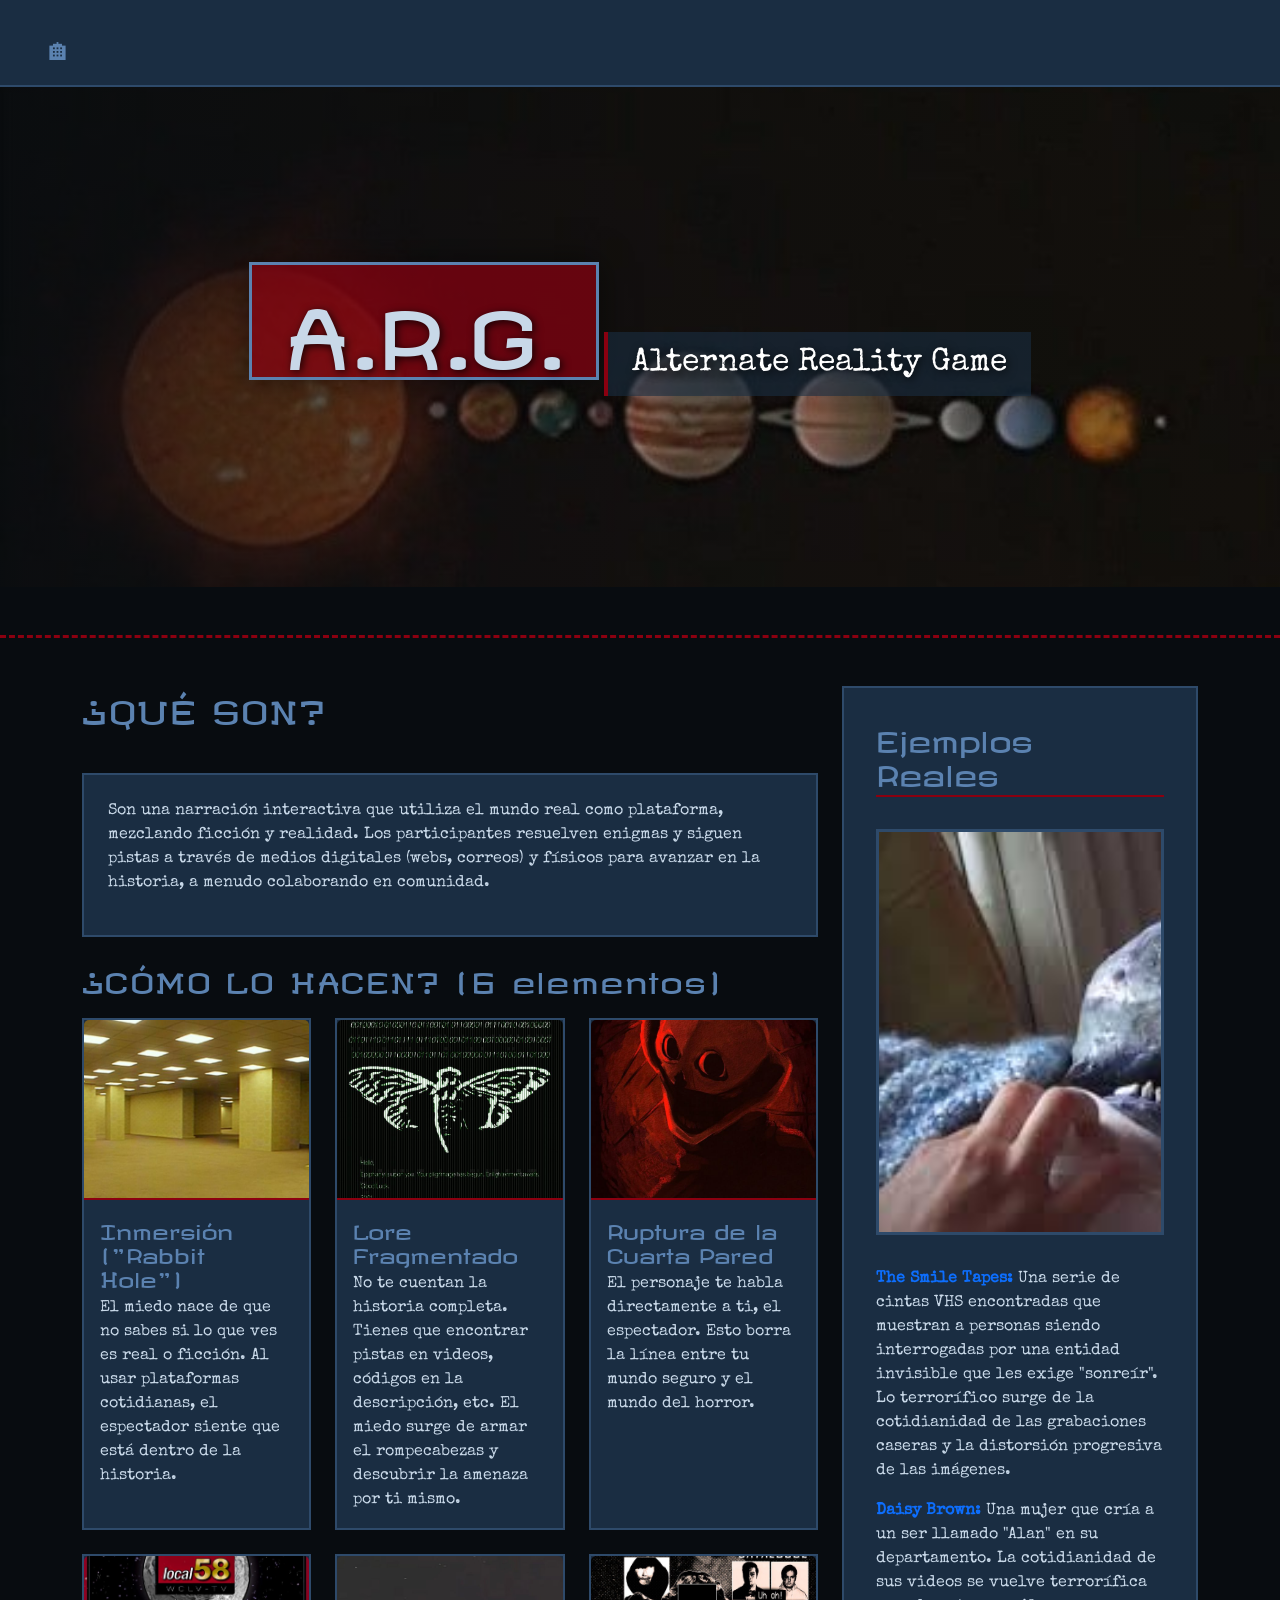
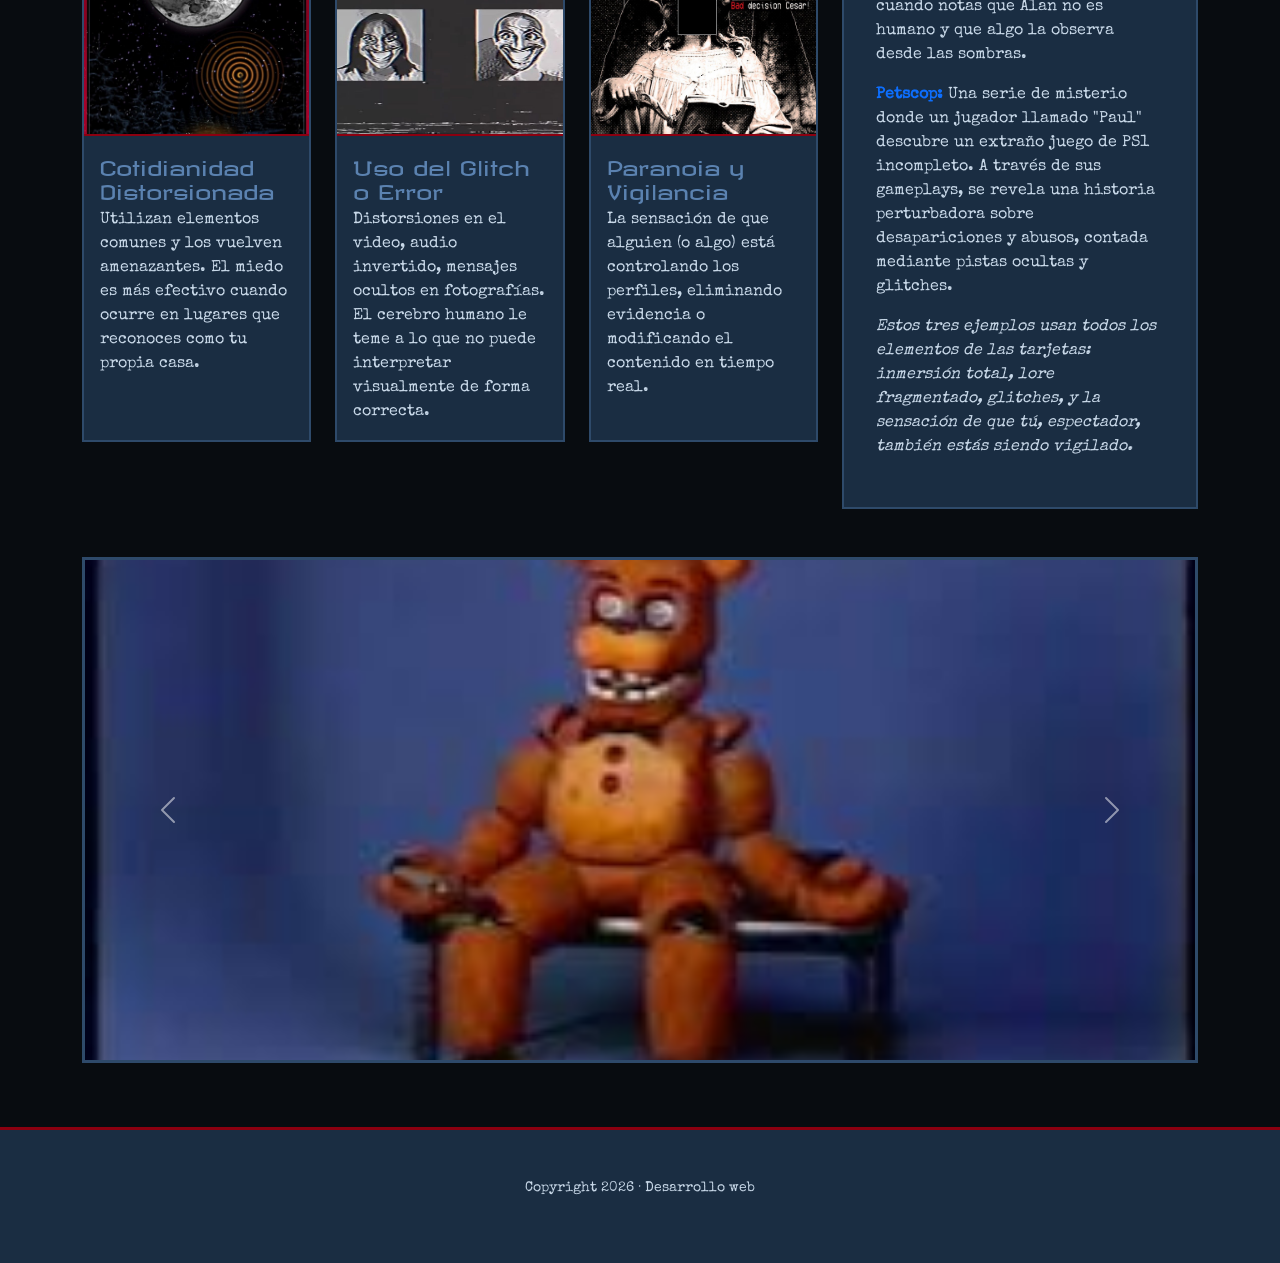
==== commit 1b34635f: "imagen dupliacada sorry" ====
--- a/pages/arg.html
+++ b/pages/arg.html
@@ -391,7 +391,7 @@
                     </div>
                     <div class="col-md-6 col-lg-4">
                         <div class="card">
-                            <img src="../static/images/mandela.jpg" class="card-img-top" alt="Cotidianidad">
+                            <img src="../static/images/local58.jpg" class="card-img-top" alt="Cotidianidad">
                             <div class="card-body">
                                 <h5 class="card-title">Cotidianidad Distorsionada</h5>
                                 <p class="card-text">Utilizan elementos comunes y los vuelven amenazantes. El miedo es
